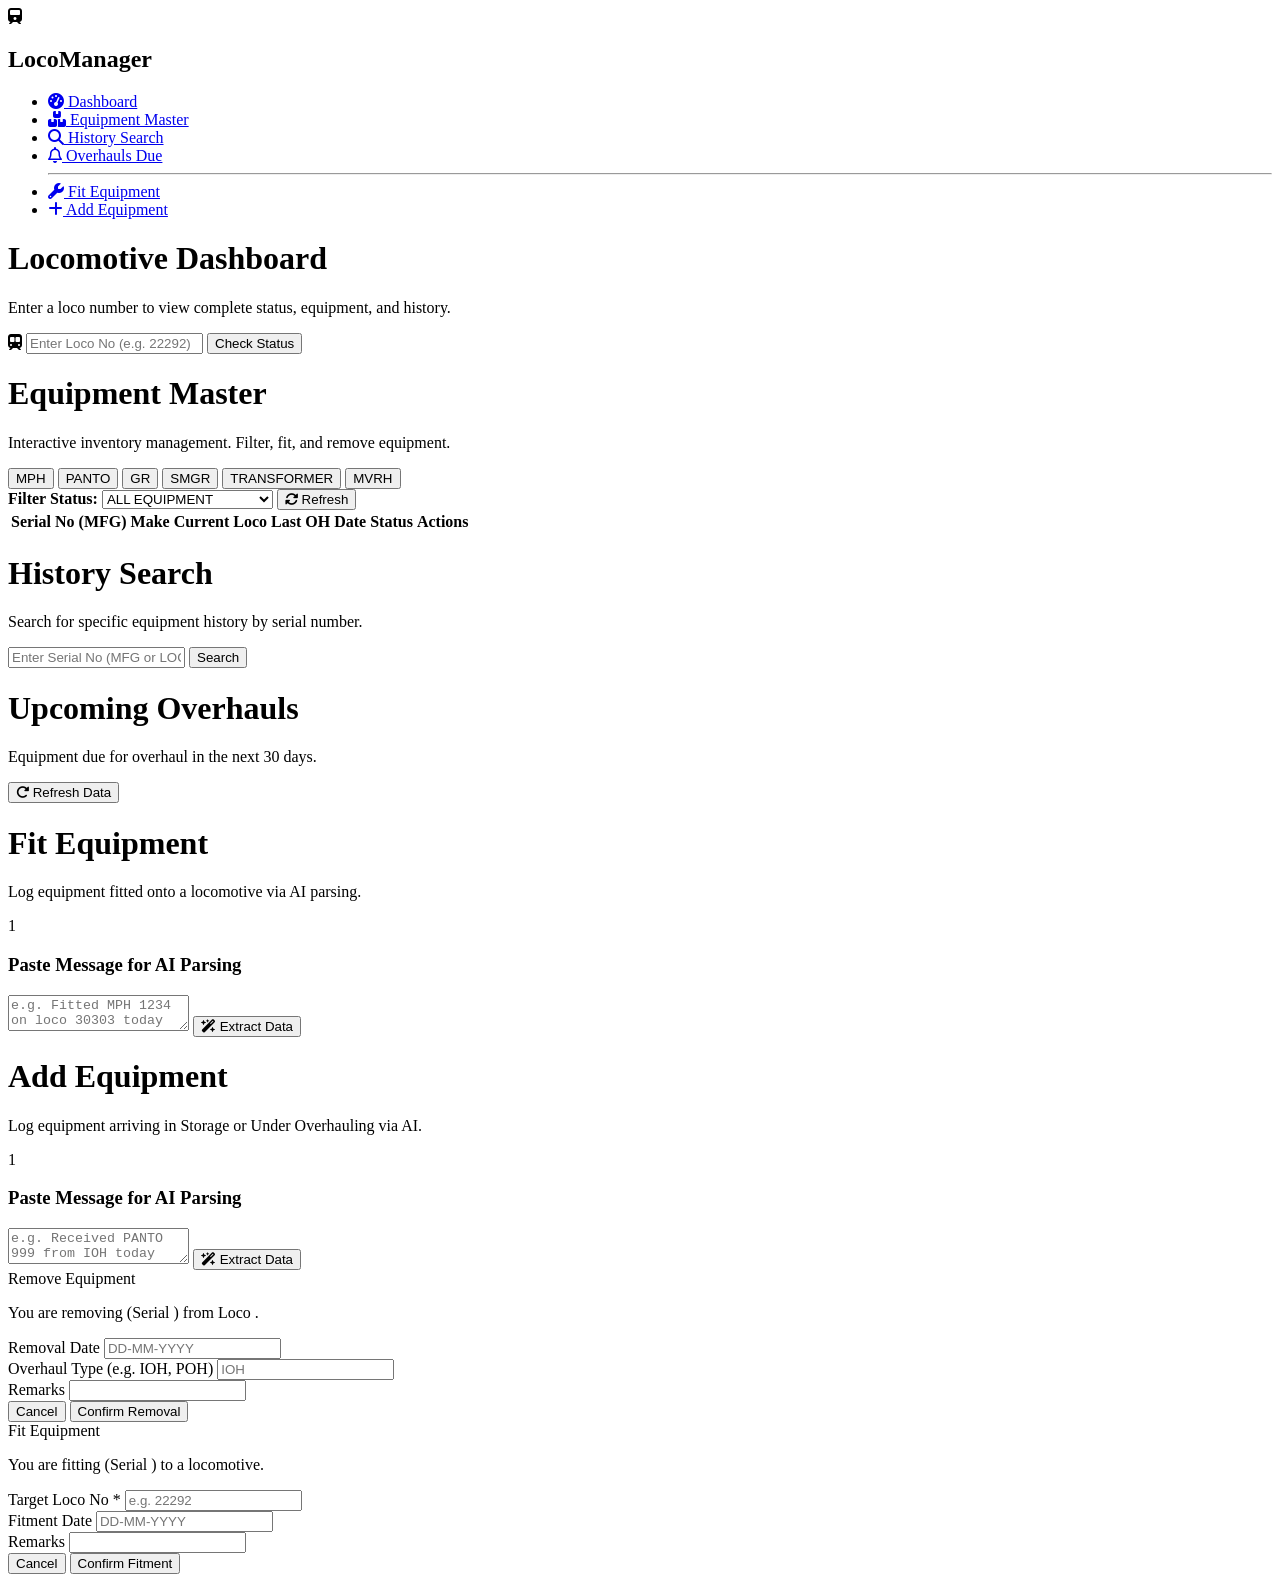
==== web/static/index.html @ fcac2360 "Initial commit" ====
<!DOCTYPE html>
<html lang="en">
<head>
    <meta charset="UTF-8">
    <meta name="viewport" content="width=device-width, initial-scale=1.0">
    <title>Locomotive Management System</title>
    <link href="https://fonts.googleapis.com/css2?family=Inter:wght@300;400;500;600;700&display=swap" rel="stylesheet">
    <link rel="stylesheet" href="/static/style.css">
    <link rel="stylesheet" href="https://cdnjs.cloudflare.com/ajax/libs/font-awesome/6.4.0/css/all.min.css">
</head>
<body>
    <div class="app-container">
        <!-- Sidebar Navigation -->
        <nav class="sidebar glass-panel">
            <div class="logo">
                <i class="fa-solid fa-train"></i>
                <h2>LocoManager</h2>
            </div>
            <ul class="nav-links">
                <li><a href="#" class="active" data-target="dashboard"><i class="fa-solid fa-gauge-high"></i> Dashboard</a></li>
                <li><a href="#" data-target="equip-master"><i class="fa-solid fa-boxes-stacked"></i> Equipment Master</a></li>
                <li><a href="#" data-target="equip-search"><i class="fa-solid fa-magnifying-glass"></i> History Search</a></li>
                <li><a href="#" data-target="overhauls"><i class="fa-regular fa-bell"></i> Overhauls Due</a></li>
                <hr class="nav-divider">
                <li><a href="#" data-target="fitment"><i class="fa-solid fa-wrench"></i> Fit Equipment</a></li>
                <li><a href="#" data-target="add-equip"><i class="fa-solid fa-plus"></i> Add Equipment</a></li>
            </ul>
        </nav>

        <!-- Main Content -->
        <main class="main-content">
            
            <!-- Dashboard View -->
            <div id="dashboard" class="view active-view">
                <div class="header-section text-center">
                    <h1 class="glow-text">Locomotive Dashboard</h1>
                    <p>Enter a loco number to view complete status, equipment, and history.</p>
                </div>
                
                <div class="search-hero">
                    <div class="search-bar glass-card">
                        <i class="fa-solid fa-train-subway"></i>
                        <input type="text" id="loco-search-input" placeholder="Enter Loco No (e.g. 22292)">
                        <button id="btn-loco-search" class="btn-primary glow-btn">Check Status</button>
                    </div>
                </div>

                <div id="loco-status-container" style="display: none;">
                    <div class="glass-card mb-4" id="loco-info-card"></div>
                    <div class="dashboard-grid">
                        <div class="glass-card">
                            <h3><i class="fa-solid fa-microchip"></i> Fitted Equipment</h3>
                            <div class="accordion" id="equipment-accordion"></div>
                        </div>
                        <div class="glass-card">
                            <h3><i class="fa-solid fa-message"></i> Recent Messages</h3>
                            <div class="table-responsive">
                                <table class="glass-table" id="messages-table">
                                    <thead><tr><th>Date</th><th>Message</th><th>User</th></tr></thead>
                                    <tbody></tbody>
                                </table>
                            </div>
                        </div>
                    </div>
                </div>
                <div id="loco-error" class="form-msg error" style="display: none; margin-top: 1rem;"></div>
            </div>

            <!-- Equipment Master Inventory View -->
            <div id="equip-master" class="view">
                <div class="header-section">
                    <h1>Equipment Master</h1>
                    <p>Interactive inventory management. Filter, fit, and remove equipment.</p>
                </div>
                
                <!-- Tabs -->
                <div class="tabs-header" id="eq-tabs">
                    <button class="tab-btn active" data-type="MPH">MPH</button>
                    <button class="tab-btn" data-type="PANTO">PANTO</button>
                    <button class="tab-btn" data-type="GR">GR</button>
                    <button class="tab-btn" data-type="SMGR">SMGR</button>
                    <button class="tab-btn" data-type="TRANSFORMER">TRANSFORMER</button>
                    <button class="tab-btn" data-type="MVRH">MVRH</button>
                </div>

                <!-- Filters & Table -->
                <div class="glass-card">
                    <div class="filter-bar">
                        <label for="eq-status-filter" style="font-weight: 600;">Filter Status:</label>
                        <select id="eq-status-filter">
                            <option value="ALL">ALL EQUIPMENT</option>
                            <option value="FITTED">IN SERVICE (Fitted)</option>
                            <option value="STORAGE">STORAGE</option>
                            <option value="UNDER_REPAIR">UNDER OVERHAULING</option>
                        </select>
                        <button id="btn-refresh-master" class="btn-secondary" style="margin-left:auto;"><i class="fa-solid fa-rotate"></i> Refresh</button>
                    </div>

                    <div class="table-responsive">
                        <table class="glass-table" id="master-table">
                            <thead>
                                <tr>
                                    <th>Serial No (MFG)</th>
                                    <th>Make</th>
                                    <th>Current Loco</th>
                                    <th>Last OH Date</th>
                                    <th>Status</th>
                                    <th>Actions</th>
                                </tr>
                            </thead>
                            <tbody>
                                <!-- Populated by JS -->
                            </tbody>
                        </table>
                    </div>
                </div>
            </div>

            <!-- Equipment Search View -->
            <div id="equip-search" class="view">
                <div class="header-section">
                    <h1>History Search</h1>
                    <p>Search for specific equipment history by serial number.</p>
                </div>
                <div class="glass-card">
                    <div class="input-group">
                        <input type="text" id="equip-search-input" placeholder="Enter Serial No (MFG or LOC)">
                        <button id="btn-equip-search" class="btn-primary">Search</button>
                    </div>
                    <div id="equip-status-result" class="result-box"></div>
                </div>
            </div>

            <!-- Upcoming Overhauls View -->
            <div id="overhauls" class="view">
                <div class="header-section">
                    <h1>Upcoming Overhauls</h1>
                    <p>Equipment due for overhaul in the next 30 days.</p>
                </div>
                <div class="glass-card wide-card">
                    <button id="btn-load-overhauls" class="btn-secondary mb-4"><i class="fa-solid fa-rotate-right"></i> Refresh Data</button>
                    <div id="overhauls-result" class="result-box"></div>
                </div>
            </div>

            <!-- Fitment View (AI Powered) -->
            <div id="fitment" class="view">
                <div class="header-section">
                    <h1>Fit Equipment</h1>
                    <p>Log equipment fitted onto a locomotive via AI parsing.</p>
                </div>
                
                <!-- STEP 1: AI Parsing -->
                <div class="ai-entry-box">
                    <div class="step-header">
                        <div class="step-badge">1</div>
                        <h3>Paste Message for AI Parsing</h3>
                    </div>
                    <textarea id="ai-fitment-text" placeholder="e.g. Fitted MPH 1234 on loco 30303 today make ABB"></textarea>
                    <button id="btn-parse-fitment" class="btn-ai"><i class="fa-solid fa-wand-magic-sparkles"></i> Extract Data</button>
                    <div id="ai-fitment-error" class="form-msg error"></div>
                </div>

                <!-- STEP 2: Verification Form -->
                <div class="glass-card form-container" id="fitment-step2" style="display: none;">
                    <div class="step-header">
                        <div class="step-badge">2</div>
                        <h3>Verify & Submit</h3>
                    </div>
                    <form id="form-fitment">
                        <div class="form-row">
                            <div class="form-group">
                                <label>Loco No *</label>
                                <input type="text" name="loco_no" id="f_loco_no" required>
                            </div>
                            <div class="form-group">
                                <label>Equipment Type *</label>
                                <select name="equipment_type" id="f_equipment_type" required>
                                    <option value="MPH">MPH</option>
                                    <option value="MVRH">MVRH</option>
                                    <option value="PANTO">PANTO</option>
                                    <option value="GR">GR</option>
                                    <option value="SMGR">SMGR</option>
                                    <option value="TRANSFORMER">TRANSFORMER</option>
                                </select>
                            </div>
                        </div>
                        <div class="form-row">
                            <div class="form-group">
                                <label>Serial No *</label>
                                <input type="text" name="serial_no" id="f_serial_no" required>
                            </div>
                            <div class="form-group">
                                <label>Fitment Date</label>
                                <input type="text" name="date" id="f_date" placeholder="DD-MM-YYYY">
                            </div>
                        </div>
                        <div class="form-row">
                            <div class="form-group">
                                <label>Make</label>
                                <input type="text" name="make" id="f_make">
                            </div>
                            <div class="form-group">
                                <label>Loc Serial (Tkd/...)</label>
                                <input type="text" name="loc_serial" id="f_loc_serial">
                            </div>
                        </div>
                        <div class="form-group">
                            <label>Remarks / Original Message</label>
                            <input type="text" name="remarks" id="f_remarks">
                        </div>
                        <button type="submit" class="btn-primary form-submit"><i class="fa-solid fa-check"></i> Final Submit</button>
                    </form>
                    <div id="fitment-msg" class="form-msg"></div>
                </div>
            </div>

            <!-- Add Equipment View (AI Powered) -->
            <div id="add-equip" class="view">
                <div class="header-section">
                    <h1>Add Equipment</h1>
                    <p>Log equipment arriving in Storage or Under Overhauling via AI.</p>
                </div>
                
                <!-- STEP 1: AI Parsing -->
                <div class="ai-entry-box">
                    <div class="step-header">
                        <div class="step-badge">1</div>
                        <h3>Paste Message for AI Parsing</h3>
                    </div>
                    <textarea id="ai-add-text" placeholder="e.g. Received PANTO 999 from IOH today"></textarea>
                    <button id="btn-parse-add" class="btn-ai"><i class="fa-solid fa-wand-magic-sparkles"></i> Extract Data</button>
                    <div id="ai-add-error" class="form-msg error"></div>
                </div>

                <!-- STEP 2: Verification Form -->
                <div class="glass-card form-container" id="add-step2" style="display: none;">
                    <div class="step-header">
                        <div class="step-badge">2</div>
                        <h3>Verify Status & Submit</h3>
                    </div>
                    <form id="form-add">
                        <div class="form-row">
                            <div class="form-group">
                                <label>Equipment Type *</label>
                                <select name="equipment_type" id="a_equipment_type" required>
                                    <option value="MPH">MPH</option>
                                    <option value="MVRH">MVRH</option>
                                    <option value="PANTO">PANTO</option>
                                    <option value="GR">GR</option>
                                    <option value="SMGR">SMGR</option>
                                    <option value="TRANSFORMER">TRANSFORMER</option>
                                </select>
                            </div>
                            <div class="form-group">
                                <label>Serial No *</label>
                                <input type="text" name="serial_no" id="a_serial_no" required>
                            </div>
                        </div>
                        <div class="form-row">
                            <div class="form-group">
                                <label>Target Status *</label>
                                <select name="status" id="a_status" required style="border-color: var(--accent-color);">
                                    <option value="STORAGE">STORAGE (Ready to fit)</option>
                                    <option value="UNDER_REPAIR">UNDER OVERHAULING (Needs work)</option>
                                </select>
                            </div>
                            <div class="form-group">
                                <label>Mfg Date</label>
                                <input type="text" name="mfg_date" id="a_mfg_date" placeholder="DD-MM-YYYY">
                            </div>
                        </div>
                        <div class="form-group">
                            <label>Remarks</label>
                            <input type="text" name="remarks" id="a_remarks">
                        </div>
                        <button type="submit" class="btn-primary form-submit"><i class="fa-solid fa-plus"></i> Final Submit</button>
                    </form>
                    <div id="add-msg" class="form-msg"></div>
                </div>
            </div>

        </main>
    </div>

    <!-- MODAL: Remove Equipment -->
    <div class="modal-overlay" id="modal-remove">
        <div class="modal-content">
            <div class="modal-header">Remove Equipment</div>
            <p style="margin-bottom: 1rem; color: var(--text-secondary);">You are removing <strong id="rm-eq-type" class="text-primary"></strong> (Serial <strong id="rm-eq-serial"></strong>) from Loco <strong id="rm-loco-no"></strong>.</p>
            <div class="form-group">
                <label>Removal Date</label>
                <input type="text" id="rm-date" placeholder="DD-MM-YYYY">
            </div>
            <div class="form-group">
                <label>Overhaul Type (e.g. IOH, POH)</label>
                <input type="text" id="rm-oh" placeholder="IOH">
            </div>
            <div class="form-group">
                <label>Remarks</label>
                <input type="text" id="rm-remarks">
            </div>
            <div class="modal-footer">
                <button class="btn-secondary" onclick="closeModals()">Cancel</button>
                <button class="btn-danger" id="btn-submit-remove">Confirm Removal</button>
            </div>
        </div>
    </div>

    <!-- MODAL: Fit Equipment -->
    <div class="modal-overlay" id="modal-fit">
        <div class="modal-content">
            <div class="modal-header">Fit Equipment</div>
            <p style="margin-bottom: 1rem; color: var(--text-secondary);">You are fitting <strong id="fit-eq-type" class="text-primary"></strong> (Serial <strong id="fit-eq-serial"></strong>) to a locomotive.</p>
            <div class="form-group">
                <label>Target Loco No *</label>
                <input type="text" id="fit-loco" placeholder="e.g. 22292" required>
            </div>
            <div class="form-group">
                <label>Fitment Date</label>
                <input type="text" id="fit-date" placeholder="DD-MM-YYYY">
            </div>
            <div class="form-group">
                <label>Remarks</label>
                <input type="text" id="fit-remarks">
            </div>
            <div class="modal-footer">
                <button class="btn-secondary" onclick="closeModals()">Cancel</button>
                <button class="btn-success" id="btn-submit-fit">Confirm Fitment</button>
            </div>
        </div>
    </div>

    <!-- Background Gradient Animation -->
    <div class="bg-gradient"></div>

    <script src="/static/app.js"></script>
</body>
</html>
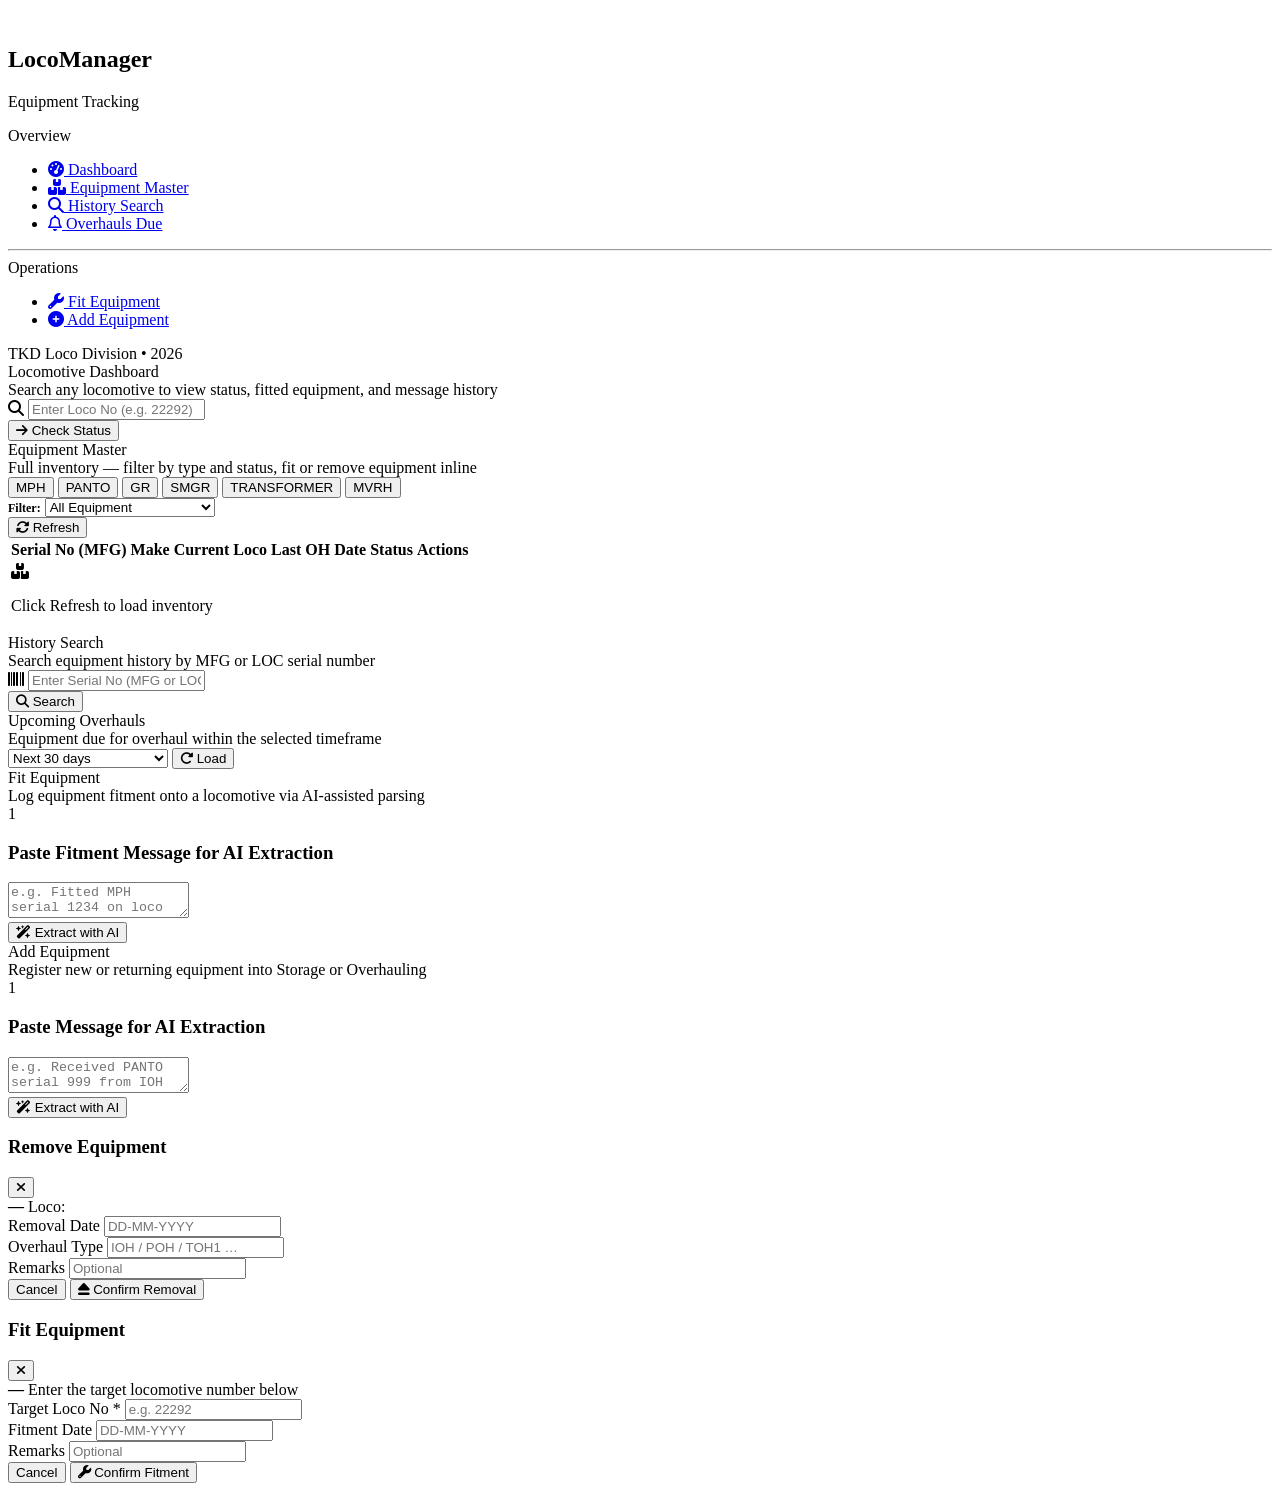
==== commit 3c4a744f: "Updated index.html" ====
--- a/web/static/index.html
+++ b/web/static/index.html
@@ -3,78 +3,114 @@
 <head>
     <meta charset="UTF-8">
     <meta name="viewport" content="width=device-width, initial-scale=1.0">
-    <title>Locomotive Management System</title>
-    <link href="https://fonts.googleapis.com/css2?family=Inter:wght@300;400;500;600;700&display=swap" rel="stylesheet">
+    <title>LocoManager — Railway Equipment Tracking</title>
+    <link rel="preconnect" href="https://fonts.googleapis.com">
+    <link href="https://fonts.googleapis.com/css2?family=Inter:wght@400;500;600;700&display=swap" rel="stylesheet">
     <link rel="stylesheet" href="/static/style.css">
     <link rel="stylesheet" href="https://cdnjs.cloudflare.com/ajax/libs/font-awesome/6.4.0/css/all.min.css">
 </head>
 <body>
-    <div class="app-container">
-        <!-- Sidebar Navigation -->
-        <nav class="sidebar glass-panel">
+<div class="app-container">
+
+    <!-- SIDEBAR -->
+    <nav class="sidebar">
+        <div class="sidebar-header">
             <div class="logo">
-                <i class="fa-solid fa-train"></i>
-                <h2>LocoManager</h2>
-            </div>
+                <div class="logo-icon"><i class="fa-solid fa-train" style="color:white;font-size:13px;"></i></div>
+                <div>
+                    <h2>LocoManager</h2>
+                    <p>Equipment Tracking</p>
+                </div>
+            </div>
+        </div>
+
+        <div class="nav-section">
+            <div class="nav-section-label">Overview</div>
             <ul class="nav-links">
                 <li><a href="#" class="active" data-target="dashboard"><i class="fa-solid fa-gauge-high"></i> Dashboard</a></li>
                 <li><a href="#" data-target="equip-master"><i class="fa-solid fa-boxes-stacked"></i> Equipment Master</a></li>
                 <li><a href="#" data-target="equip-search"><i class="fa-solid fa-magnifying-glass"></i> History Search</a></li>
                 <li><a href="#" data-target="overhauls"><i class="fa-regular fa-bell"></i> Overhauls Due</a></li>
-                <hr class="nav-divider">
+            </ul>
+        </div>
+
+        <hr class="nav-divider">
+
+        <div class="nav-section">
+            <div class="nav-section-label">Operations</div>
+            <ul class="nav-links">
                 <li><a href="#" data-target="fitment"><i class="fa-solid fa-wrench"></i> Fit Equipment</a></li>
-                <li><a href="#" data-target="add-equip"><i class="fa-solid fa-plus"></i> Add Equipment</a></li>
+                <li><a href="#" data-target="add-equip"><i class="fa-solid fa-circle-plus"></i> Add Equipment</a></li>
             </ul>
-        </nav>
-
-        <!-- Main Content -->
-        <main class="main-content">
-            
-            <!-- Dashboard View -->
-            <div id="dashboard" class="view active-view">
-                <div class="header-section text-center">
-                    <h1 class="glow-text">Locomotive Dashboard</h1>
-                    <p>Enter a loco number to view complete status, equipment, and history.</p>
-                </div>
-                
-                <div class="search-hero">
-                    <div class="search-bar glass-card">
-                        <i class="fa-solid fa-train-subway"></i>
-                        <input type="text" id="loco-search-input" placeholder="Enter Loco No (e.g. 22292)">
-                        <button id="btn-loco-search" class="btn-primary glow-btn">Check Status</button>
-                    </div>
-                </div>
-
-                <div id="loco-status-container" style="display: none;">
-                    <div class="glass-card mb-4" id="loco-info-card"></div>
+        </div>
+
+        <div class="sidebar-footer">TKD Loco Division &bull; 2026</div>
+    </nav>
+
+    <!-- MAIN CONTENT -->
+    <main class="main-content" id="main-content">
+
+        <!-- ===== DASHBOARD ===== -->
+        <div id="dashboard" class="view active-view">
+            <div class="page-header">
+                <div class="page-title">Locomotive Dashboard</div>
+                <div class="page-subtitle">Search any locomotive to view status, fitted equipment, and message history</div>
+            </div>
+            <div class="page-body">
+                <div class="search-container">
+                    <div class="search-row">
+                        <div class="search-input-wrap">
+                            <i class="fa-solid fa-search"></i>
+                            <input type="text" id="loco-search-input" placeholder="Enter Loco No (e.g. 22292)">
+                        </div>
+                        <button id="btn-loco-search" class="btn-primary">
+                            <i class="fa-solid fa-arrow-right"></i> Check Status
+                        </button>
+                    </div>
+                    <div id="loco-error" class="alert alert-error mt-3"></div>
+                </div>
+
+                <div id="loco-status-container" style="display:none;">
+                    <div id="loco-info-card" class="loco-header"></div>
                     <div class="dashboard-grid">
-                        <div class="glass-card">
-                            <h3><i class="fa-solid fa-microchip"></i> Fitted Equipment</h3>
-                            <div class="accordion" id="equipment-accordion"></div>
-                        </div>
-                        <div class="glass-card">
-                            <h3><i class="fa-solid fa-message"></i> Recent Messages</h3>
-                            <div class="table-responsive">
-                                <table class="glass-table" id="messages-table">
-                                    <thead><tr><th>Date</th><th>Message</th><th>User</th></tr></thead>
+                        <div class="card">
+                            <div class="card-header">
+                                <span class="card-title"><i class="fa-solid fa-microchip"></i> Fitted Equipment</span>
+                            </div>
+                            <div class="card-body" style="padding:10px;">
+                                <div class="acc-list" id="equipment-accordion"></div>
+                            </div>
+                        </div>
+                        <div class="card">
+                            <div class="card-header">
+                                <span class="card-title"><i class="fa-solid fa-message"></i> Recent Messages</span>
+                            </div>
+                            <div class="table-wrap">
+                                <table class="data-table msg-table" id="messages-table">
+                                    <thead>
+                                        <tr>
+                                            <th>Date</th>
+                                            <th>Message</th>
+                                            <th>User</th>
+                                        </tr>
+                                    </thead>
                                     <tbody></tbody>
                                 </table>
                             </div>
                         </div>
                     </div>
                 </div>
-                <div id="loco-error" class="form-msg error" style="display: none; margin-top: 1rem;"></div>
-            </div>
-
-            <!-- Equipment Master Inventory View -->
-            <div id="equip-master" class="view">
-                <div class="header-section">
-                    <h1>Equipment Master</h1>
-                    <p>Interactive inventory management. Filter, fit, and remove equipment.</p>
-                </div>
-                
-                <!-- Tabs -->
-                <div class="tabs-header" id="eq-tabs">
+            </div>
+        </div>
+
+        <!-- ===== EQUIPMENT MASTER ===== -->
+        <div id="equip-master" class="view">
+            <div class="page-header">
+                <div class="page-title">Equipment Master</div>
+                <div class="page-subtitle">Full inventory — filter by type and status, fit or remove equipment inline</div>
+            </div>
+            <div class="page-body">
+                <div class="tabs" id="eq-tabs">
                     <button class="tab-btn active" data-type="MPH">MPH</button>
                     <button class="tab-btn" data-type="PANTO">PANTO</button>
                     <button class="tab-btn" data-type="GR">GR</button>
@@ -82,22 +118,23 @@
                     <button class="tab-btn" data-type="TRANSFORMER">TRANSFORMER</button>
                     <button class="tab-btn" data-type="MVRH">MVRH</button>
                 </div>
-
-                <!-- Filters & Table -->
-                <div class="glass-card">
-                    <div class="filter-bar">
-                        <label for="eq-status-filter" style="font-weight: 600;">Filter Status:</label>
-                        <select id="eq-status-filter">
-                            <option value="ALL">ALL EQUIPMENT</option>
-                            <option value="FITTED">IN SERVICE (Fitted)</option>
-                            <option value="STORAGE">STORAGE</option>
-                            <option value="UNDER_REPAIR">UNDER OVERHAULING</option>
+                <div class="card">
+                    <div class="toolbar">
+                        <span style="font-size:12px;color:var(--text-2);font-weight:600;">Filter:</span>
+                        <select id="eq-status-filter" style="width:auto;min-width:170px;">
+                            <option value="ALL">All Equipment</option>
+                            <option value="FITTED">In Service (Fitted)</option>
+                            <option value="STORAGE">In Storage</option>
+                            <option value="UNDER_REPAIR">Under Overhauling</option>
                         </select>
-                        <button id="btn-refresh-master" class="btn-secondary" style="margin-left:auto;"><i class="fa-solid fa-rotate"></i> Refresh</button>
-                    </div>
-
-                    <div class="table-responsive">
-                        <table class="glass-table" id="master-table">
+                        <div class="toolbar-right">
+                            <button id="btn-refresh-master" class="btn-secondary btn-sm">
+                                <i class="fa-solid fa-rotate"></i> Refresh
+                            </button>
+                        </div>
+                    </div>
+                    <div class="table-wrap">
+                        <table class="data-table" id="master-table">
                             <thead>
                                 <tr>
                                     <th>Serial No (MFG)</th>
@@ -109,209 +146,261 @@
                                 </tr>
                             </thead>
                             <tbody>
-                                <!-- Populated by JS -->
+                                <tr><td colspan="6">
+                                    <div class="empty-state">
+                                        <i class="fa-solid fa-boxes-stacked"></i>
+                                        <p>Click Refresh to load inventory</p>
+                                    </div>
+                                </td></tr>
                             </tbody>
                         </table>
                     </div>
                 </div>
             </div>
-
-            <!-- Equipment Search View -->
-            <div id="equip-search" class="view">
-                <div class="header-section">
-                    <h1>History Search</h1>
-                    <p>Search for specific equipment history by serial number.</p>
-                </div>
-                <div class="glass-card">
-                    <div class="input-group">
-                        <input type="text" id="equip-search-input" placeholder="Enter Serial No (MFG or LOC)">
-                        <button id="btn-equip-search" class="btn-primary">Search</button>
-                    </div>
-                    <div id="equip-status-result" class="result-box"></div>
-                </div>
-            </div>
-
-            <!-- Upcoming Overhauls View -->
-            <div id="overhauls" class="view">
-                <div class="header-section">
-                    <h1>Upcoming Overhauls</h1>
-                    <p>Equipment due for overhaul in the next 30 days.</p>
-                </div>
-                <div class="glass-card wide-card">
-                    <button id="btn-load-overhauls" class="btn-secondary mb-4"><i class="fa-solid fa-rotate-right"></i> Refresh Data</button>
-                    <div id="overhauls-result" class="result-box"></div>
-                </div>
-            </div>
-
-            <!-- Fitment View (AI Powered) -->
-            <div id="fitment" class="view">
-                <div class="header-section">
-                    <h1>Fit Equipment</h1>
-                    <p>Log equipment fitted onto a locomotive via AI parsing.</p>
-                </div>
-                
-                <!-- STEP 1: AI Parsing -->
-                <div class="ai-entry-box">
-                    <div class="step-header">
-                        <div class="step-badge">1</div>
-                        <h3>Paste Message for AI Parsing</h3>
-                    </div>
-                    <textarea id="ai-fitment-text" placeholder="e.g. Fitted MPH 1234 on loco 30303 today make ABB"></textarea>
-                    <button id="btn-parse-fitment" class="btn-ai"><i class="fa-solid fa-wand-magic-sparkles"></i> Extract Data</button>
-                    <div id="ai-fitment-error" class="form-msg error"></div>
-                </div>
-
-                <!-- STEP 2: Verification Form -->
-                <div class="glass-card form-container" id="fitment-step2" style="display: none;">
-                    <div class="step-header">
-                        <div class="step-badge">2</div>
-                        <h3>Verify & Submit</h3>
-                    </div>
-                    <form id="form-fitment">
-                        <div class="form-row">
-                            <div class="form-group">
-                                <label>Loco No *</label>
-                                <input type="text" name="loco_no" id="f_loco_no" required>
-                            </div>
-                            <div class="form-group">
-                                <label>Equipment Type *</label>
-                                <select name="equipment_type" id="f_equipment_type" required>
-                                    <option value="MPH">MPH</option>
-                                    <option value="MVRH">MVRH</option>
-                                    <option value="PANTO">PANTO</option>
-                                    <option value="GR">GR</option>
-                                    <option value="SMGR">SMGR</option>
-                                    <option value="TRANSFORMER">TRANSFORMER</option>
-                                </select>
-                            </div>
-                        </div>
-                        <div class="form-row">
-                            <div class="form-group">
-                                <label>Serial No *</label>
-                                <input type="text" name="serial_no" id="f_serial_no" required>
-                            </div>
-                            <div class="form-group">
-                                <label>Fitment Date</label>
-                                <input type="text" name="date" id="f_date" placeholder="DD-MM-YYYY">
-                            </div>
-                        </div>
-                        <div class="form-row">
-                            <div class="form-group">
-                                <label>Make</label>
-                                <input type="text" name="make" id="f_make">
-                            </div>
-                            <div class="form-group">
-                                <label>Loc Serial (Tkd/...)</label>
-                                <input type="text" name="loc_serial" id="f_loc_serial">
-                            </div>
-                        </div>
-                        <div class="form-group">
-                            <label>Remarks / Original Message</label>
-                            <input type="text" name="remarks" id="f_remarks">
-                        </div>
-                        <button type="submit" class="btn-primary form-submit"><i class="fa-solid fa-check"></i> Final Submit</button>
-                    </form>
-                    <div id="fitment-msg" class="form-msg"></div>
-                </div>
-            </div>
-
-            <!-- Add Equipment View (AI Powered) -->
-            <div id="add-equip" class="view">
-                <div class="header-section">
-                    <h1>Add Equipment</h1>
-                    <p>Log equipment arriving in Storage or Under Overhauling via AI.</p>
-                </div>
-                
-                <!-- STEP 1: AI Parsing -->
-                <div class="ai-entry-box">
-                    <div class="step-header">
-                        <div class="step-badge">1</div>
-                        <h3>Paste Message for AI Parsing</h3>
-                    </div>
-                    <textarea id="ai-add-text" placeholder="e.g. Received PANTO 999 from IOH today"></textarea>
-                    <button id="btn-parse-add" class="btn-ai"><i class="fa-solid fa-wand-magic-sparkles"></i> Extract Data</button>
-                    <div id="ai-add-error" class="form-msg error"></div>
-                </div>
-
-                <!-- STEP 2: Verification Form -->
-                <div class="glass-card form-container" id="add-step2" style="display: none;">
-                    <div class="step-header">
-                        <div class="step-badge">2</div>
-                        <h3>Verify Status & Submit</h3>
-                    </div>
-                    <form id="form-add">
-                        <div class="form-row">
-                            <div class="form-group">
-                                <label>Equipment Type *</label>
-                                <select name="equipment_type" id="a_equipment_type" required>
-                                    <option value="MPH">MPH</option>
-                                    <option value="MVRH">MVRH</option>
-                                    <option value="PANTO">PANTO</option>
-                                    <option value="GR">GR</option>
-                                    <option value="SMGR">SMGR</option>
-                                    <option value="TRANSFORMER">TRANSFORMER</option>
-                                </select>
-                            </div>
-                            <div class="form-group">
-                                <label>Serial No *</label>
-                                <input type="text" name="serial_no" id="a_serial_no" required>
-                            </div>
-                        </div>
-                        <div class="form-row">
-                            <div class="form-group">
-                                <label>Target Status *</label>
-                                <select name="status" id="a_status" required style="border-color: var(--accent-color);">
-                                    <option value="STORAGE">STORAGE (Ready to fit)</option>
-                                    <option value="UNDER_REPAIR">UNDER OVERHAULING (Needs work)</option>
-                                </select>
-                            </div>
-                            <div class="form-group">
-                                <label>Mfg Date</label>
-                                <input type="text" name="mfg_date" id="a_mfg_date" placeholder="DD-MM-YYYY">
-                            </div>
-                        </div>
-                        <div class="form-group">
-                            <label>Remarks</label>
-                            <input type="text" name="remarks" id="a_remarks">
-                        </div>
-                        <button type="submit" class="btn-primary form-submit"><i class="fa-solid fa-plus"></i> Final Submit</button>
-                    </form>
-                    <div id="add-msg" class="form-msg"></div>
-                </div>
-            </div>
-
-        </main>
-    </div>
-
-    <!-- MODAL: Remove Equipment -->
-    <div class="modal-overlay" id="modal-remove">
-        <div class="modal-content">
-            <div class="modal-header">Remove Equipment</div>
-            <p style="margin-bottom: 1rem; color: var(--text-secondary);">You are removing <strong id="rm-eq-type" class="text-primary"></strong> (Serial <strong id="rm-eq-serial"></strong>) from Loco <strong id="rm-loco-no"></strong>.</p>
+        </div>
+
+        <!-- ===== HISTORY SEARCH ===== -->
+        <div id="equip-search" class="view">
+            <div class="page-header">
+                <div class="page-title">History Search</div>
+                <div class="page-subtitle">Search equipment history by MFG or LOC serial number</div>
+            </div>
+            <div class="page-body">
+                <div class="search-container">
+                    <div class="search-row">
+                        <div class="search-input-wrap">
+                            <i class="fa-solid fa-barcode"></i>
+                            <input type="text" id="equip-search-input" placeholder="Enter Serial No (MFG or LOC)">
+                        </div>
+                        <button id="btn-equip-search" class="btn-primary">
+                            <i class="fa-solid fa-search"></i> Search
+                        </button>
+                    </div>
+                </div>
+                <div id="equip-status-result" class="result-box" style="display:none;"></div>
+            </div>
+        </div>
+
+        <!-- ===== OVERHAULS DUE ===== -->
+        <div id="overhauls" class="view">
+            <div class="page-header">
+                <div class="page-title">Upcoming Overhauls</div>
+                <div class="page-subtitle">Equipment due for overhaul within the selected timeframe</div>
+            </div>
+            <div class="page-body">
+                <div class="d-flex gap-2 align-center mb-3">
+                    <select id="overhaul-days" style="width:auto;min-width:160px;">
+                        <option value="30">Next 30 days</option>
+                        <option value="60">Next 60 days</option>
+                        <option value="90">Next 90 days</option>
+                        <option value="180">Next 180 days</option>
+                    </select>
+                    <button id="btn-load-overhauls" class="btn-primary btn-sm">
+                        <i class="fa-solid fa-rotate-right"></i> Load
+                    </button>
+                </div>
+                <div id="overhauls-result"></div>
+            </div>
+        </div>
+
+        <!-- ===== FIT EQUIPMENT ===== -->
+        <div id="fitment" class="view">
+            <div class="page-header">
+                <div class="page-title">Fit Equipment</div>
+                <div class="page-subtitle">Log equipment fitment onto a locomotive via AI-assisted parsing</div>
+            </div>
+            <div class="page-body" style="max-width:700px;">
+                <div class="step-box">
+                    <div class="step-box-header">
+                        <div class="step-num">1</div>
+                        <h3>Paste Fitment Message for AI Extraction</h3>
+                    </div>
+                    <div class="step-box-body">
+                        <textarea id="ai-fitment-text" placeholder="e.g. Fitted MPH serial 1234 on loco 30303 make ABB date 12-04-2026"></textarea>
+                        <div>
+                            <button id="btn-parse-fitment" class="btn-ai">
+                                <i class="fa-solid fa-wand-magic-sparkles"></i> Extract with AI
+                            </button>
+                        </div>
+                        <div id="ai-fitment-error" class="alert alert-error"></div>
+                    </div>
+                </div>
+
+                <div class="step-box" id="fitment-step2" style="display:none;">
+                    <div class="step-box-header">
+                        <div class="step-num">2</div>
+                        <h3>Verify Details &amp; Submit</h3>
+                    </div>
+                    <div class="step-box-body">
+                        <form id="form-fitment">
+                            <div class="form-grid">
+                                <div class="form-group">
+                                    <label>Loco No *</label>
+                                    <input type="text" name="loco_no" id="f_loco_no" required placeholder="e.g. 30303">
+                                </div>
+                                <div class="form-group">
+                                    <label>Equipment Type *</label>
+                                    <select name="equipment_type" id="f_equipment_type" required>
+                                        <option value="MPH">MPH</option>
+                                        <option value="MVRH">MVRH</option>
+                                        <option value="PANTO">PANTO</option>
+                                        <option value="GR">GR</option>
+                                        <option value="SMGR">SMGR</option>
+                                        <option value="TRANSFORMER">TRANSFORMER</option>
+                                    </select>
+                                </div>
+                                <div class="form-group">
+                                    <label>Serial No *</label>
+                                    <input type="text" name="serial_no" id="f_serial_no" required>
+                                </div>
+                                <div class="form-group">
+                                    <label>Fitment Date</label>
+                                    <input type="text" name="date" id="f_date" placeholder="DD-MM-YYYY">
+                                </div>
+                                <div class="form-group">
+                                    <label>Make</label>
+                                    <input type="text" name="make" id="f_make">
+                                </div>
+                                <div class="form-group">
+                                    <label>LOC Serial (e.g. Tkd/2026/05)</label>
+                                    <input type="text" name="loc_serial" id="f_loc_serial">
+                                </div>
+                                <div class="form-group span-2">
+                                    <label>Remarks</label>
+                                    <input type="text" name="remarks" id="f_remarks">
+                                </div>
+                            </div>
+                            <button type="submit" class="btn-primary btn-full btn-lg mt-3">
+                                <i class="fa-solid fa-check"></i> Confirm &amp; Submit Fitment
+                            </button>
+                        </form>
+                        <div id="fitment-msg" class="form-msg"></div>
+                    </div>
+                </div>
+            </div>
+        </div>
+
+        <!-- ===== ADD EQUIPMENT ===== -->
+        <div id="add-equip" class="view">
+            <div class="page-header">
+                <div class="page-title">Add Equipment</div>
+                <div class="page-subtitle">Register new or returning equipment into Storage or Overhauling</div>
+            </div>
+            <div class="page-body" style="max-width:700px;">
+                <div class="step-box">
+                    <div class="step-box-header">
+                        <div class="step-num">1</div>
+                        <h3>Paste Message for AI Extraction</h3>
+                    </div>
+                    <div class="step-box-body">
+                        <textarea id="ai-add-text" placeholder="e.g. Received PANTO serial 999 from IOH today make Schunk"></textarea>
+                        <div>
+                            <button id="btn-parse-add" class="btn-ai">
+                                <i class="fa-solid fa-wand-magic-sparkles"></i> Extract with AI
+                            </button>
+                        </div>
+                        <div id="ai-add-error" class="alert alert-error"></div>
+                    </div>
+                </div>
+
+                <div class="step-box" id="add-step2" style="display:none;">
+                    <div class="step-box-header">
+                        <div class="step-num">2</div>
+                        <h3>Verify Status &amp; Submit</h3>
+                    </div>
+                    <div class="step-box-body">
+                        <form id="form-add">
+                            <div class="form-grid">
+                                <div class="form-group">
+                                    <label>Equipment Type *</label>
+                                    <select name="equipment_type" id="a_equipment_type" required>
+                                        <option value="MPH">MPH</option>
+                                        <option value="MVRH">MVRH</option>
+                                        <option value="PANTO">PANTO</option>
+                                        <option value="GR">GR</option>
+                                        <option value="SMGR">SMGR</option>
+                                        <option value="TRANSFORMER">TRANSFORMER</option>
+                                    </select>
+                                </div>
+                                <div class="form-group">
+                                    <label>Serial No *</label>
+                                    <input type="text" name="serial_no" id="a_serial_no" required>
+                                </div>
+                                <div class="form-group">
+                                    <label>Status *</label>
+                                    <select name="status" id="a_status" required>
+                                        <option value="STORAGE">STORAGE — Ready to fit</option>
+                                        <option value="UNDER_REPAIR">UNDER OVERHAULING</option>
+                                    </select>
+                                </div>
+                                <div class="form-group">
+                                    <label>Mfg Date</label>
+                                    <input type="text" name="mfg_date" id="a_mfg_date" placeholder="DD-MM-YYYY or MM/YYYY">
+                                </div>
+                                <div class="form-group span-2">
+                                    <label>Remarks</label>
+                                    <input type="text" name="remarks" id="a_remarks">
+                                </div>
+                            </div>
+                            <button type="submit" class="btn-primary btn-full btn-lg mt-3">
+                                <i class="fa-solid fa-plus"></i> Add to Inventory
+                            </button>
+                        </form>
+                        <div id="add-msg" class="form-msg"></div>
+                    </div>
+                </div>
+            </div>
+        </div>
+
+    </main>
+</div>
+
+<!-- MODAL: Remove Equipment -->
+<div class="modal-backdrop" id="modal-remove">
+    <div class="modal">
+        <div class="modal-head">
+            <h3>Remove Equipment</h3>
+            <button class="modal-close" onclick="closeModals()"><i class="fa-solid fa-xmark"></i></button>
+        </div>
+        <div class="modal-body">
+            <div class="modal-info">
+                <strong id="rm-eq-display">—</strong>
+                <span>Loco: <span id="rm-loco-no" style="color:var(--accent);font-weight:700;"></span></span>
+            </div>
             <div class="form-group">
                 <label>Removal Date</label>
                 <input type="text" id="rm-date" placeholder="DD-MM-YYYY">
             </div>
             <div class="form-group">
-                <label>Overhaul Type (e.g. IOH, POH)</label>
-                <input type="text" id="rm-oh" placeholder="IOH">
+                <label>Overhaul Type</label>
+                <input type="text" id="rm-oh" placeholder="IOH / POH / TOH1 …">
             </div>
             <div class="form-group">
                 <label>Remarks</label>
-                <input type="text" id="rm-remarks">
-            </div>
-            <div class="modal-footer">
-                <button class="btn-secondary" onclick="closeModals()">Cancel</button>
-                <button class="btn-danger" id="btn-submit-remove">Confirm Removal</button>
-            </div>
+                <input type="text" id="rm-remarks" placeholder="Optional">
+            </div>
+        </div>
+        <div class="modal-foot">
+            <button class="btn-secondary" onclick="closeModals()">Cancel</button>
+            <button class="btn-danger" id="btn-submit-remove">
+                <i class="fa-solid fa-eject"></i> Confirm Removal
+            </button>
         </div>
     </div>
-
-    <!-- MODAL: Fit Equipment -->
-    <div class="modal-overlay" id="modal-fit">
-        <div class="modal-content">
-            <div class="modal-header">Fit Equipment</div>
-            <p style="margin-bottom: 1rem; color: var(--text-secondary);">You are fitting <strong id="fit-eq-type" class="text-primary"></strong> (Serial <strong id="fit-eq-serial"></strong>) to a locomotive.</p>
+</div>
+
+<!-- MODAL: Fit Equipment -->
+<div class="modal-backdrop" id="modal-fit">
+    <div class="modal">
+        <div class="modal-head">
+            <h3>Fit Equipment</h3>
+            <button class="modal-close" onclick="closeModals()"><i class="fa-solid fa-xmark"></i></button>
+        </div>
+        <div class="modal-body">
+            <div class="modal-info">
+                <strong id="fit-eq-display">—</strong>
+                <span>Enter the target locomotive number below</span>
+            </div>
             <div class="form-group">
                 <label>Target Loco No *</label>
                 <input type="text" id="fit-loco" placeholder="e.g. 22292" required>
@@ -322,18 +411,18 @@
             </div>
             <div class="form-group">
                 <label>Remarks</label>
-                <input type="text" id="fit-remarks">
-            </div>
-            <div class="modal-footer">
-                <button class="btn-secondary" onclick="closeModals()">Cancel</button>
-                <button class="btn-success" id="btn-submit-fit">Confirm Fitment</button>
-            </div>
+                <input type="text" id="fit-remarks" placeholder="Optional">
+            </div>
+        </div>
+        <div class="modal-foot">
+            <button class="btn-secondary" onclick="closeModals()">Cancel</button>
+            <button class="btn-success" id="btn-submit-fit">
+                <i class="fa-solid fa-wrench"></i> Confirm Fitment
+            </button>
         </div>
     </div>
-
-    <!-- Background Gradient Animation -->
-    <div class="bg-gradient"></div>
-
-    <script src="/static/app.js"></script>
+</div>
+
+<script src="/static/app.js"></script>
 </body>
 </html>
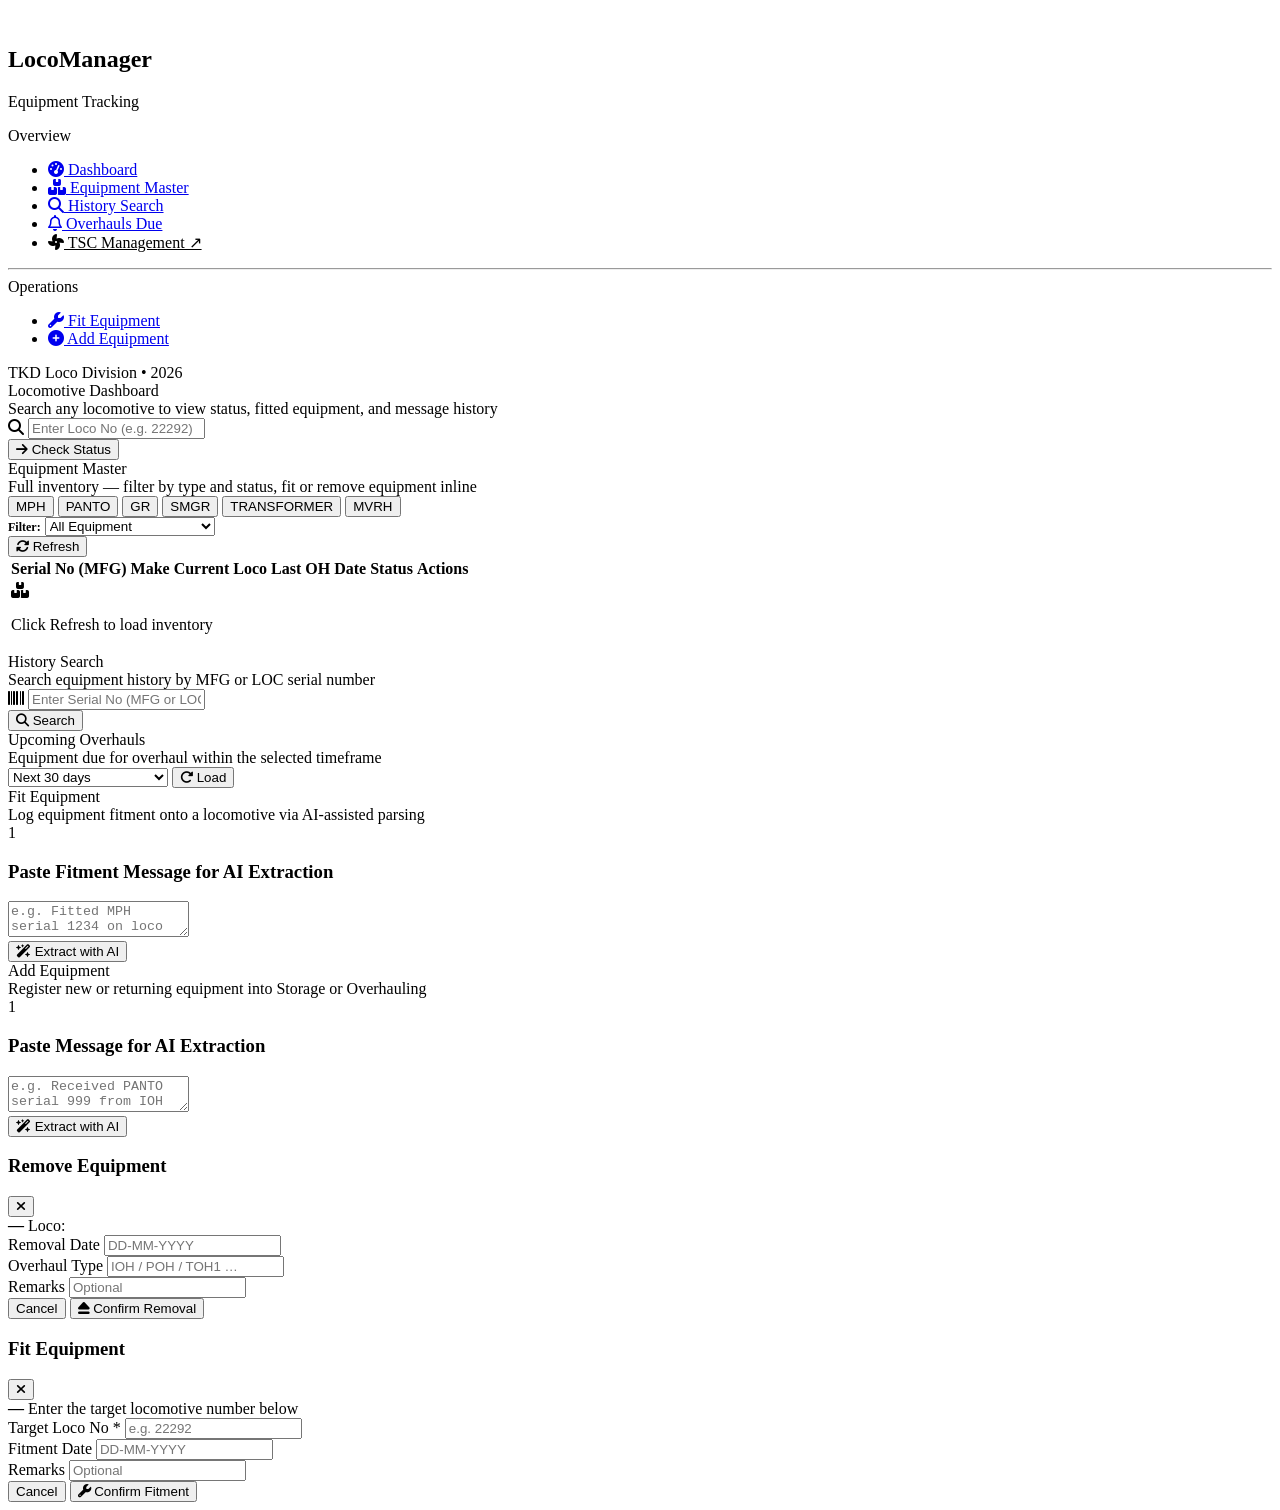
==== commit 0bca0c86: "Enhanced TSC Management: Inventory tracking, BLW buffer, detailed available stats, and Telegram comm" ====
--- a/web/static/index.html
+++ b/web/static/index.html
@@ -31,6 +31,7 @@
                 <li><a href="#" data-target="equip-master"><i class="fa-solid fa-boxes-stacked"></i> Equipment Master</a></li>
                 <li><a href="#" data-target="equip-search"><i class="fa-solid fa-magnifying-glass"></i> History Search</a></li>
                 <li><a href="#" data-target="overhauls"><i class="fa-regular fa-bell"></i> Overhauls Due</a></li>
+                <li><a href="/tsc" style="color:var(--accent);"><i class="fa-solid fa-fan"></i> TSC Management ↗</a></li>
             </ul>
         </div>
 
